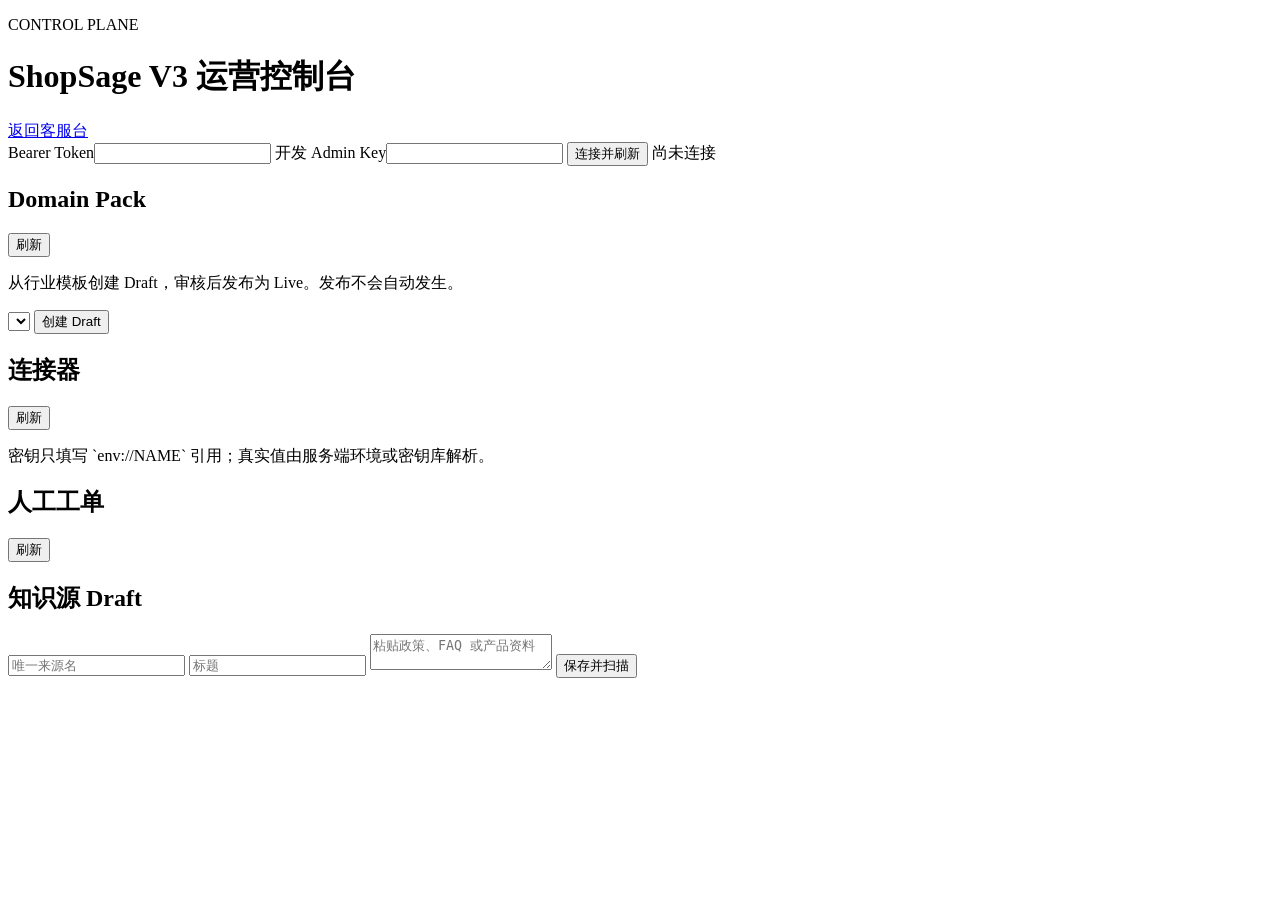
==== app/static/admin.html @ 3375a758 "feat: complete ShopSage V3 production platform" ====
<!doctype html>
<html lang="zh-CN">
  <head>
    <meta charset="utf-8" />
    <meta name="viewport" content="width=device-width, initial-scale=1" />
    <meta name="description" content="ShopSage V3 运营控制台" />
    <title>ShopSage · 运营控制台</title>
    <link rel="icon" href="/static/favicon.svg" type="image/svg+xml" />
    <link rel="stylesheet" href="/static/styles.css" />
    <link rel="stylesheet" href="/static/admin.css" />
  </head>
  <body>
    <main class="admin-shell">
      <header class="admin-header">
        <div><p class="eyebrow">CONTROL PLANE</p><h1>ShopSage V3 运营控制台</h1></div>
        <a href="/">返回客服台</a>
      </header>
      <section class="auth-card">
        <label>Bearer Token<input id="bearerToken" type="password" autocomplete="off" /></label>
        <label>开发 Admin Key<input id="adminKey" type="password" autocomplete="off" /></label>
        <button id="connect" class="dark-button">连接并刷新</button>
        <span id="status" role="status">尚未连接</span>
      </section>
      <section id="quality" class="metric-grid" aria-label="质量快照"></section>
      <div class="admin-grid">
        <section class="admin-panel">
          <div class="panel-title"><h2>Domain Pack</h2><button id="refreshPacks">刷新</button></div>
          <p>从行业模板创建 Draft，审核后发布为 Live。发布不会自动发生。</p>
          <div class="inline-form">
            <select id="templateSelect"></select>
            <button id="createDraft">创建 Draft</button>
          </div>
          <div id="packs" class="record-list"></div>
        </section>
        <section class="admin-panel">
          <div class="panel-title"><h2>连接器</h2><button id="refreshConnectors">刷新</button></div>
          <p>密钥只填写 `env://NAME` 引用；真实值由服务端环境或密钥库解析。</p>
          <div id="connectors" class="record-list"></div>
        </section>
        <section class="admin-panel">
          <div class="panel-title"><h2>人工工单</h2><button id="refreshTickets">刷新</button></div>
          <div id="tickets" class="record-list"></div>
        </section>
        <section class="admin-panel">
          <h2>知识源 Draft</h2>
          <form id="knowledgeForm">
            <input name="source_key" required placeholder="唯一来源名" />
            <input name="title" required placeholder="标题" />
            <textarea name="content" required placeholder="粘贴政策、FAQ 或产品资料"></textarea>
            <button class="dark-button">保存并扫描</button>
          </form>
          <p id="knowledgeResult"></p>
        </section>
      </div>
    </main>
    <script src="/static/admin.js" defer></script>
  </body>
</html>
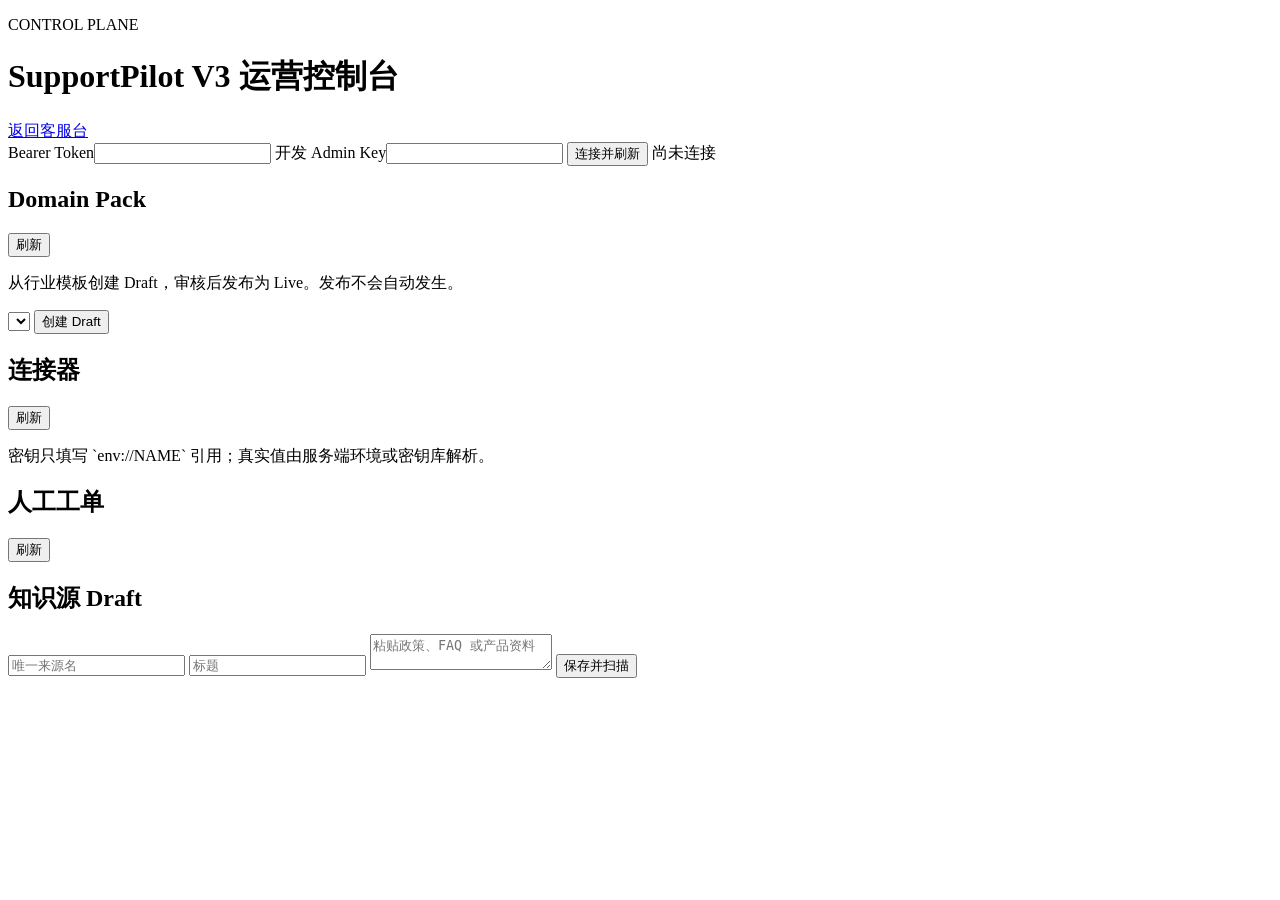
==== commit 6f6b8307: "Rename project to SupportPilot" ====
--- a/app/static/admin.html
+++ b/app/static/admin.html
@@ -3,8 +3,8 @@
   <head>
     <meta charset="utf-8" />
     <meta name="viewport" content="width=device-width, initial-scale=1" />
-    <meta name="description" content="ShopSage V3 运营控制台" />
-    <title>ShopSage · 运营控制台</title>
+    <meta name="description" content="SupportPilot V3 运营控制台" />
+    <title>SupportPilot · 运营控制台</title>
     <link rel="icon" href="/static/favicon.svg" type="image/svg+xml" />
     <link rel="stylesheet" href="/static/styles.css" />
     <link rel="stylesheet" href="/static/admin.css" />
@@ -12,7 +12,7 @@
   <body>
     <main class="admin-shell">
       <header class="admin-header">
-        <div><p class="eyebrow">CONTROL PLANE</p><h1>ShopSage V3 运营控制台</h1></div>
+        <div><p class="eyebrow">CONTROL PLANE</p><h1>SupportPilot V3 运营控制台</h1></div>
         <a href="/">返回客服台</a>
       </header>
       <section class="auth-card">
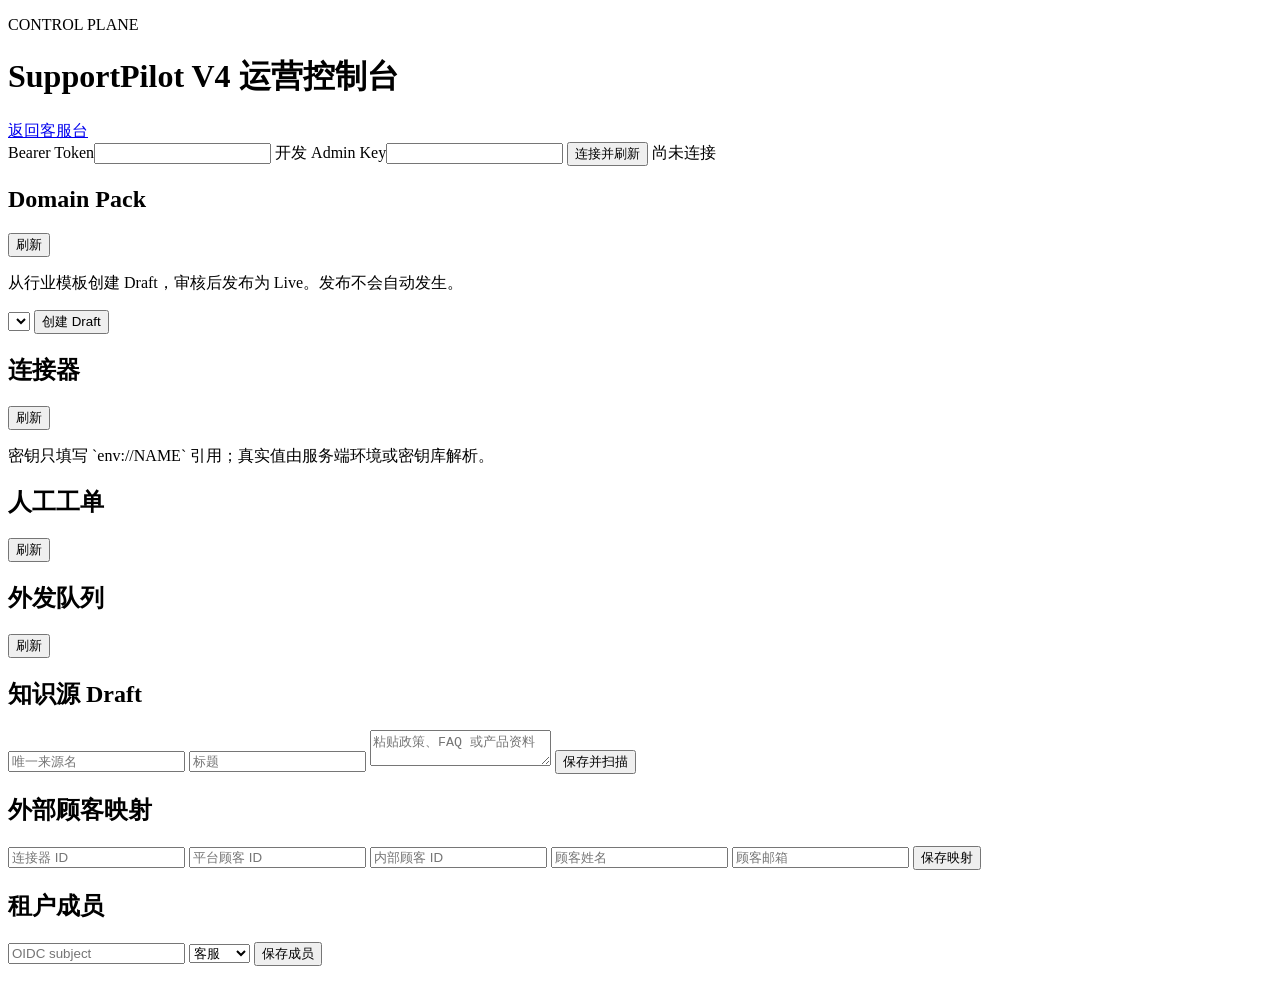
==== commit 2c303c87: "feat: complete SupportPilot V4 production loop" ====
--- a/app/static/admin.html
+++ b/app/static/admin.html
@@ -3,7 +3,7 @@
   <head>
     <meta charset="utf-8" />
     <meta name="viewport" content="width=device-width, initial-scale=1" />
-    <meta name="description" content="SupportPilot V3 运营控制台" />
+    <meta name="description" content="SupportPilot V4 运营控制台" />
     <title>SupportPilot · 运营控制台</title>
     <link rel="icon" href="/static/favicon.svg" type="image/svg+xml" />
     <link rel="stylesheet" href="/static/styles.css" />
@@ -12,7 +12,7 @@
   <body>
     <main class="admin-shell">
       <header class="admin-header">
-        <div><p class="eyebrow">CONTROL PLANE</p><h1>SupportPilot V3 运营控制台</h1></div>
+        <div><p class="eyebrow">CONTROL PLANE</p><h1>SupportPilot V4 运营控制台</h1></div>
         <a href="/">返回客服台</a>
       </header>
       <section class="auth-card">
@@ -42,6 +42,10 @@
           <div id="tickets" class="record-list"></div>
         </section>
         <section class="admin-panel">
+          <div class="panel-title"><h2>外发队列</h2><button id="refreshOutbound">刷新</button></div>
+          <div id="outbound" class="record-list"></div>
+        </section>
+        <section class="admin-panel">
           <h2>知识源 Draft</h2>
           <form id="knowledgeForm">
             <input name="source_key" required placeholder="唯一来源名" />
@@ -51,6 +55,27 @@
           </form>
           <p id="knowledgeResult"></p>
         </section>
+        <section class="admin-panel">
+          <h2>外部顾客映射</h2>
+          <form id="mappingForm">
+            <input name="connector_id" required placeholder="连接器 ID" />
+            <input name="external_id" required placeholder="平台顾客 ID" />
+            <input name="customer_id" required placeholder="内部顾客 ID" />
+            <input name="name" required placeholder="顾客姓名" />
+            <input name="email" type="email" required placeholder="顾客邮箱" />
+            <button class="dark-button">保存映射</button>
+          </form>
+          <p id="mappingResult"></p>
+        </section>
+        <section class="admin-panel">
+          <h2>租户成员</h2>
+          <form id="memberForm">
+            <input name="subject" required placeholder="OIDC subject" />
+            <select name="role"><option value="agent">客服</option><option value="admin">管理员</option></select>
+            <button class="dark-button">保存成员</button>
+          </form>
+          <p id="memberResult"></p>
+        </section>
       </div>
     </main>
     <script src="/static/admin.js" defer></script>
